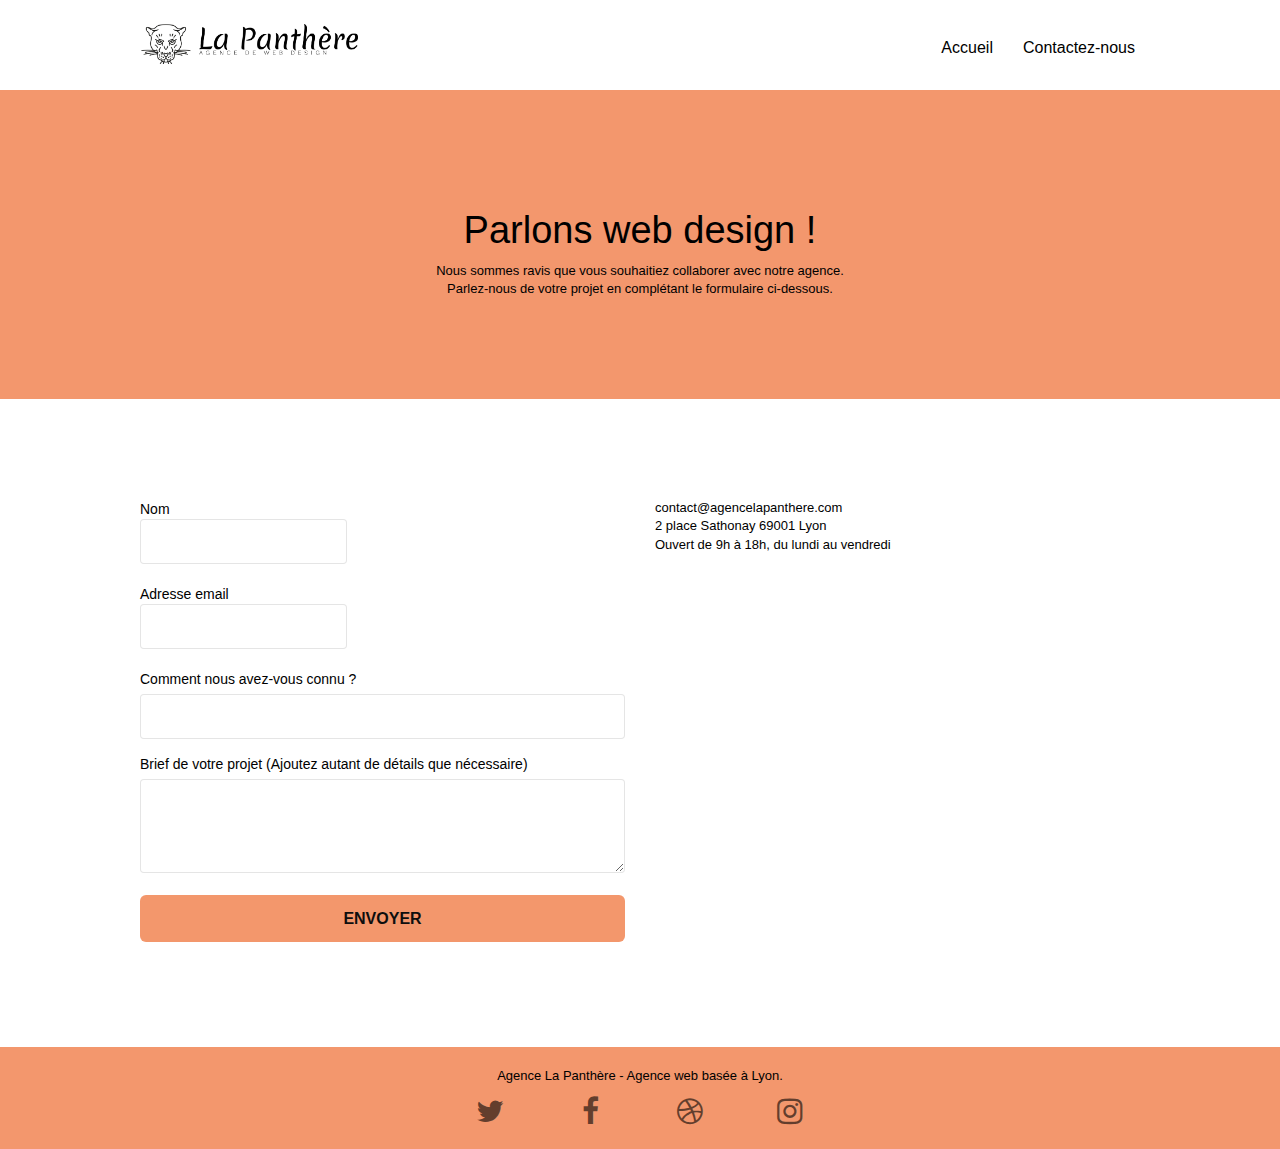
==== contact.html @ 107d0ee8 "changement de couleur arrière plan/ accesibilité  /page2 en libelé contact/ ajout mailto" ====
<!doctype html>
<html lang="fr">
<head>
    <meta charset="utf-8">
	<meta name="robots" content="index, follow">
    <meta name="keywords" content="seo, google, site web, site internet, agence design paris, agence design, agence design,agence design,agence design,agence design,agence design,agence design,agence design,agence design">
    <meta name="description" content="Pour contacter notre équipe de web designers basés à Lyon et vous aider à créer ou optimiser le site web de votre entreprise, remplissez ce formulaire">
    <meta name="viewport" content="width=device-width, initial-scale=1.0, viewport-fit=cover">
    <link rel="shortcut icon" type="image/png" href="favicon.jpg">
	<link rel="canonical" href="https://camilleemmakomal.github.io/panthereorigin/index.html" />
    
	<link rel="stylesheet" type="text/css" href="./css/bootstrap.css">
	<link rel="stylesheet" type="text/css" href="style.css">
	<link rel="stylesheet" type="text/css" href="./css/font-awesome.css">
	<link rel="stylesheet" type="text/css" href="./css/et-line.css">
	
	
    
	<script src="./js/jquery-2.1.0.js" defer></script>
	<script src="./js/bootstrap.js" defer></script>
	<script src="./js/blocs.js " defer></script>
	<script src="./js/jqBootstrapValidation.js"defer></script>
	<script src="./js/formHandler.js" defer></script>
    <title>Agence la Panthère</title>

    
<!-- Analytics -->
 
<!-- Analytics END -->
    
</head>
<body>
<!-- Principal conteneur -->
<div class="page-container">
    
<!-- bloc-0 -->
<header class="bloc bgc-white l-bloc " id="bloc-0">
	<div class="container bloc-sm">
		<nav class="navbar row">
			<div class="navbar-header">
				<a class="navbar-brand" href="index.html"><img src="img/agence-la-panthere-monochrome.webp" alt="atlanta web design logo" height="40" /></a>
				<button id="nav-toggle" type="button" class="ui-navbar-toggle navbar-toggle" data-toggle="collapse" data-target=".navbar-1">
					<span class="sr-only">Toggle navigation</span><span class="icon-bar"></span><span class="icon-bar"></span><span class="icon-bar"></span>
				</button>
			</div>
			<div class="collapse navbar-collapse navbar-1 special-dropdown-nav">
				<ul class="site-navigation nav navbar-nav">
					<li>
						<a href="index.html">Accueil</a>
					</li>
					<li>
						<a href="contact.html" title="formulaire de contact"> Contactez-nous </a>
					</li>
				</ul>
			</div>
		</nav>
	</div>
</header>
<!-- bloc-0 END -->

<!-- bloc-6 -->
<main class="bloc bg-dots-bg bg-repeat bgc-atomic-tangerine d-bloc bloc-bg-texture texture-paper" id="bloc-6">
	<div class="container bloc-lg">
		<div class="row">
			<div class="col-sm-12">
				<h1 class="text-center hero-bloc-text">
					Parlons web design !
				</h1>
				<p class="text-center mg-lg tight-width-whitespace">
					Nous sommes ravis que vous souhaitiez collaborer avec notre agence.<br>
					Parlez-nous de votre projet en complétant le formulaire ci-dessous.
				</p>
			</div>
		</div>
	</div>
</main>
<!-- bloc-6 END -->

<!-- bloc-7 -->
<div class="bloc bgc-white l-bloc" id="bloc-7">
	<div class="container bloc-lg">
		<div class="row">
			<div class="col-sm-6">
				<form id="form_1" novalidate data-success-msg="Your message has been sent." data-fail-msg="Sorry it seems that our mail server is not responding, Sorry for the inconvenience!">
					<div class="form-group">
						<label>
							Nom 
							<input id="name" class="form-control" required =""/> 
						</label>
	
					</div>
					<div class="form-group">
						<label>
							Adresse email 
							<input id="email" class="form-control" type="email" required />
						</label>
					</div>

					<div class="form-group">
						<label>
						Comment nous avez-vous connu ? 
						</label><!--br pour faire les sut-->
						<input class="form-control" type="text" id="input_504" />
					</div>

					<div class="form-group">
						<label>
						 Brief de votre projet (Ajoutez autant de détails que nécessaire)
						</label><textarea id="message" class="form-control" rows="4" cols="50" required></textarea>
					</div> 

					<button class="bloc-button btn btn-lg btn-block cta-hero btn-atomic-tangerine" type="submit">
						Envoyer
					</button>
				</form>
			</div>
			<div class="col-sm-6">
				<p>
					<a href="mailto:contact@agencelapanthere.com" >contact@agencelapanthere.com</a> 
						<br>2 place Sathonay 69001 Lyon<br>Ouvert de 9h à 18h, du lundi au vendredi<br>
				</p>
			</div>
		</div>
	</div>
</div>
<!-- bloc-7 END -->

<!-- ScrollToTop Button -->
<a class="bloc-button btn btn-d scrollToTop" onclick="scrollToTarget('1')"><span class="fa fa-chevron-up"></span></a>
<!-- ScrollToTop Button END-->


<!-- Footer - bloc-8 -->
<footer class="bloc bgc-atomic-tangerine d-bloc" id="bloc-8">
	<div class="container bloc-sm">
		<div class="row">
			<div class="col-sm-12">
				<p class="text-center white">
					Agence La Panthère - Agence web basée à Lyon.
				</p>
				<div class="row row-no-gutters social">
					<div class="col-sm-3">
						<div class="text-center">
							<a class="social" href="https://twitter.com/" target="_blank"><span class="fa fa-twitter icon-md"></span></a>
						</div>
					</div>
					<div class="col-sm-3">
						<div class="text-center">
							<a class="social" href="https://facebook.com/" target="_blank"><span class="fa fa-facebook icon-md"></span></a>
							
						</div>
					</div>
					<div class="col-sm-3">
						<div class="text-center">
							<a class="social" href="https://dribbble.com/" target="_blank"><span class="fa fa-dribbble icon-md"></span></a>
						</div>
					</div>
					<div class="col-sm-3">
						<div class="text-center">
							<a class="social" href="https://instagram.com/" target="_blank"><span class="fa fa-instagram icon-md"></span></a>
						</div>
					</div>
				</div>
			</div>
		</div>
	</div>
</footer>
<!-- Footer - bloc-8 END -->

</div>
<!-- Principal conteneur END -->
    

</body>
</html>
---- style.css ----
body {
    margin: 0;
    padding: 0;
    background: #FFF;
    overflow-x: hidden;
    -webkit-font-smoothing: antialiased;
    -moz-osx-font-smoothing: grayscale;
}

*, *:before, *:after {
    box-sizing: border-box;
    margin: 0;
    padding: 0;;}
    
a, 
button {
    transition: all .3s ease-in-out;
    outline: none!important;
   

}

a:hover {
    text-decoration: none;
    cursor: pointer;
    
}

#page-loading-blocs-notifaction {
    position: fixed;
    top: 0;
    bottom: 0;
    width: 100%;
    z-index: 100000;
    background: #FFFFFF url("img/pageload-spinner.gif") no-repeat center center;
}

.bloc {
    width: 100%;
    clear: both;
    background: 50% 50% no-repeat;
    padding: 0 50px;
    -webkit-background-size: cover;
    -moz-background-size: cover;
    -o-background-size: cover;
    background-size: cover;
    position: relative;
}

.bloc .container {
    padding-left: 0;
    padding-right: 0;
}

.bloc-lg {
    padding: 100px 50px;
    
}

.bloc-md {
    padding: 50px;
    
}


.bloc-sm {
    padding: 20px 50px;
    font-size: 16px;
    
}

.bg-center,
.bg-l-edge,
.bg-r-edge,
.bg-t-edge,
.bg-b-edge,
.bg-tl-edge,
.bg-bl-edge,
.bg-tr-edge,
.bg-br-edge,
.bg-repeat {
    -webkit-background-size: auto!important;
    -moz-background-size: auto!important;
    -o-background-size: auto!important;
    background-size: auto!important;
}

.bg-repeat {
    background: repeat;
}

.bg-t-edge {
    background: top no-repeat;
}

.bloc-bg-texture::before {
    content: "";
    background-size: 2px 2px;
    position: absolute;
    top: 0;
    bottom: 0;
    left: 0;
    right: 0;
}

.citation{font-style: italic;
          font-size: 15px;      }
.auteur {font-size:15px;}          

.texture-paper::before {
    background: none;
    background-size: 280px 280px;
}

.b-parallax {
    background-attachment: fixed;
}

.d-bloc {
    color: rgba(255, 255, 255, .7);
}

.d-bloc button:hover {
    color: rgba(255, 255, 255, .9);
}

.d-bloc .icon-round,
.d-bloc .icon-square,
.d-bloc .icon-rounded,
.d-bloc .icon-semi-rounded-a,
.d-bloc .icon-semi-rounded-b {
    border-color: rgba(255, 255, 255, .9);
}

.d-bloc .divider-h span {
    border-color: rgba(255, 255, 255, .2);
}

.d-bloc .a-btn,
.d-bloc .navbar a,
.d-bloc .navbar-brand,
.d-bloc a .icon-sm,
.d-bloc a .icon-md,
.d-bloc a .icon-lg,
.d-bloc a .icon-xl,
.d-bloc h1 a,
.d-bloc h2 a,
.d-bloc h3 a,
.d-bloc h4 a,
.d-bloc h5 a,
.d-bloc h6 a,
.d-bloc p a {
    color: rgba(2, 2, 2, 0.6);
}

.d-bloc .a-btn:hover,
.d-bloc .navbar a:hover,
.d-bloc .navbar-brand:hover,
.d-bloc a:hover .icon-sm,
.d-bloc a:hover .icon-md,
.d-bloc a:hover .icon-lg,
.d-bloc a:hover .icon-xl,
.d-bloc h1 a:hover,
.d-bloc h2 a:hover,
.d-bloc h3 a:hover,
.d-bloc h4 a:hover,
.d-bloc h5 a:hover,
.d-bloc h6 a:hover,
.d-bloc p a:hover {
    color: rgba(255, 255, 255, 1);
}

.d-bloc .navbar-toggle .icon-bar {
    background: rgba(255, 255, 255, 1);
}

.d-bloc .btn-wire,
.d-bloc .btn-wire:hover {
    color: rgba(255, 255, 255, 1);
    border-color: rgba(255, 255, 255, 1);
}

.d-bloc .panel {
    color: rgba(0, 0, 0, .5);
}

.d-bloc .panel button:hover {
    color: rgba(0, 0, 0, .7);
}

.d-bloc .panel icon {
    border-color: rgba(0, 0, 0, .7);
}

.d-bloc .panel .divider-h span {
    border-color: rgba(0, 0, 0, .1);
}

.d-bloc .panel .a-btn {
    color: rgba(0, 0, 0, .6);
}

.d-bloc .panel .a-btn:hover {
    color: rgba(0, 0, 0, 1);
}

.d-bloc .panel .btn-wire,
.d-bloc .panel .btn-wire:hover {
    color: rgba(0, 0, 0, .7);
    border-color: rgba(0, 0, 0, .3);
}

.d-bloc .panel,
.l-bloc {
    color: rgba(0, 0, 0, .5);
}

.d-bloc .panel button:hover,
.l-bloc button:hover {
    color: rgba(0, 0, 0, .7);
}

.l-bloc .icon-round,
.l-bloc .icon-square,
.l-bloc .icon-rounded,
.l-bloc .icon-semi-rounded-a,
.l-bloc .icon-semi-rounded-b {
    border-color: rgba(0, 0, 0, .7);
}

.d-bloc .panel .divider-h span,
.l-bloc .divider-h span {
    border-color: rgba(0, 0, 0, .1);
}

.d-bloc .panel .a-btn,
.l-bloc .a-btn,
.l-bloc .navbar a,
.l-bloc .navbar-brand,
.l-bloc a .icon-sm,
.l-bloc a .icon-md,
.l-bloc a .icon-lg,
.l-bloc a .icon-xl,
.l-bloc h1 a,
.l-bloc h2 a,
.l-bloc h3 a,
.l-bloc h4 a,
.l-bloc h5 a,
.l-bloc h6 a,
.l-bloc p a {
    color: rgba(0, 0, 0, .6);
}

.d-bloc .panel .a-btn:hover,
.l-bloc .a-btn:hover,
.l-bloc .navbar a:hover,
.l-bloc .navbar-brand:hover,
.l-bloc a:hover .icon-sm,
.l-bloc a:hover .icon-md,
.l-bloc a:hover .icon-lg,
.l-bloc a:hover .icon-xl,
.l-bloc h1 a:hover,
.l-bloc h2 a:hover,
.l-bloc h3 a:hover,
.l-bloc h4 a:hover,
.l-bloc h5 a:hover,
.l-bloc h6 a:hover,
.l-bloc p a:hover {
    color: rgba(0, 0, 0, 1);
    
}

.l-bloc .navbar-toggle .icon-bar {
    color: rgba(0, 0, 0, .6);
}

.d-bloc .panel .btn-wire,
.d-bloc .panel .btn-wire:hover,
.l-bloc .btn-wire,
.l-bloc .btn-wire:hover {
    color: rgba(0, 0, 0, .7);
    border-color: rgba(0, 0, 0, .3);
}

.voffset {
    margin-top: 30px;
}

.voffset-lg {
    margin-top: 80px;
}

.row-no-gutters {
    margin-right: 0;
    margin-left: 0;
}

.row.row-no-gutters > [class^="col-"],
.row.row-no-gutters > [class*=" col-"] {
    padding-right: 0;
    padding-left: 0;
}

#bloc-1-hero h1 {
    font-size: 32px;
}

.navbar {
    margin-bottom: 0;
    z-index: 1;
}

.navbar-brand {
    height: auto;
    padding: 3px 15px;
    font-size: 25px;
    font-weight: normal;
    font-weight: 600;
    line-height: 44px;
    display: flex;
    justify-content: center;
}

.navbar-brand img {
    max-height: 200px;
    margin: 0 5px 0 0;
    display: inline;
}

.navbar-brand img[src$=svg] {
    min-width: 100px;
}

.nav-center .navbar-brand img {
    margin: 0;
}

.navbar .nav {
    padding-top: 2px;
    margin-right: -16px;
    float: right;
    z-index: 1;
}

.nav > li {
    float: left;
    margin-top: 4px;
    font-size: 16px;
    display: flex;
    text-decoration: none;
}

.navbar-nav .open .dropdown-menu > li > a {
    text-align: inherit;
    
}

.nav > li a:hover,
.nav > li a:focus {
    background: transparent;
}

.navbar-toggle {
    margin: 10px 10px 0 0;
    border: 0px;
   
}

.navbar-toggle:hover {
    background: transparent!important;
}

.navbar-toggle .icon-bar {
    background-color: rgba(0, 0, 0, .5);
    width: 26px;

}

.nav-invert .navbar .nav {
    float: left;
}

.nav-invert .navbar-header,
.nav-invert .navbar-brand {
    float: right;
    position: relative;
    z-index: 2;
}

@media (min-width: 768px) {
    .site-navigation {
        position: absolute;
        top: 50%;
        right: 20px;
        transform: translate(0, -50%);
        -webkit-transform: translateY(-50%);
    }
    .nav > li .dropdown-menu a,
    .nav > li .dropdown-menu a:hover {
        color: #484848;
    }
    .nav-invert .site-navigation {
        left: 0;
        right: 0;
    }
    .nav-center {
        text-align: center;
    }
    .nav-center .navbar-header {
        width: 100%;
    }
    .nav-center .navbar-header,
    .nav-center .navbar-brand,
    .nav-center .nav > li {
        float: none;
        display: inline-block;
    }
    .nav-center .site-navigation {
        position: relative;
        width: 100%;
        right: 0;
        margin-right: 0px;
        margin-top: 20px;
    }
    .nav-center.mini-nav .navbar-toggle {
        float: none;
        margin: 10px auto 0;
    }
}

.nav > li > .dropdown a {
    background: none!important;
    display: block;
    padding: 14px 15px;
}

nav .caret {
    margin: 0 5px;
}

.dropdown-menu .dropdown-menu {
    top: -8px;
    left: 100%;
}

.dropdown-menu .dropmenu-flow-right {
    top: 100%;
    left: 0;
    margin-left: -1px;
    border-top-left-radius: 0;
    border-top-right-radius: 0;
}

.dropdown-menu .dropdown span {
    border: 4px solid black;
    border-top-color: transparent;
    border-right-color: transparent;
    border-bottom-color: transparent;
    margin: 6px -5px 0 0!important;
    float: right;
}

.mg-md { /* web*/
    margin-top: 10px;
    margin-bottom: 20px;
}

.mg-lg {
    margin-top: 10px;
    margin-bottom: 40px;
    
}

.btn {
    margin: 0 5px 5px 0;
}

.btn.pull-right {
    margin: 0 0 5px 5px;
}

.btn-d,
.btn-d:hover,
.btn-d:focus {
    color: #FFF;
    background: rgba(0, 0, 0, .3);
}

button {
    outline: none!important;
}

.btn-rd {
    border-radius: 40px;
}

.btn-clean {
    border: 1px solid rgba(0, 0, 0, .08);
    border-bottom-color: rgba(0, 0, 0, .1);
    text-shadow: 0 1px 0 rgba(0, 0, 1, .1);
    box-shadow: 0 1px 3px rgba(0, 0, 1, .25), inset 0 1px 0 0 rgba(255, 255, 255, .15);
}

.icon-md {
    font-size: 30px!important;
}

.icon-lg {
    font-size: 60px!important;
}

.sm-shadow {
    text-shadow: 0 1px 2px rgba(0, 0, 0, .3);
}

.panel-sq,
.panel-sq .panel-heading,
.panel-sq .panel-footer {
    border-radius: 0;
}

.panel-rd {
    border-radius: 30px;
}

.panel-rd .panel-heading {
    border-radius: 29px 29px 0 0;
}

.panel-rd .panel-footer {
    border-radius: 0 0 29px 29px;
}

.form-control {
    border-color: rgba(0, 0, 0, .1);
    box-shadow: none;

}

.scrollToTop {
    width: 40px;
    height: 40px;
    position: fixed;
    bottom: 20px;
    right: 20px;
    opacity: 0;
    z-index: 500;
    transition: all .3s ease-in-out;
}

.scrollToTop span {
    margin-top: 6px;
}

.showScrollTop {
    font-size: 14px;
    opacity: 1;
}

a[data-lightbox] {
    position: relative;
    display: block;
    text-align: center;
}

a[data-lightbox]:hover::before {
    content: "+";
    font-family: "HelveticaNeue-Light", "Helvetica Neue Light", "Helvetica Neue", Helvetica, Arial;
    font-size: 32px;
    width: 50px;
    height: 50px;
    margin-left: -25px;
    border-radius: 50%;
    background: rgba(0, 0, 0, .6);
    color: #FFF;
    font-weight: 100;
    z-index: 1;
    position: absolute;
    top: 50%;
    transform: translateY(-50%);
    -webkit-transform: translateY(-50%);
}

a[data-lightbox]:hover img {
    opacity: 0.6;
    -webkit-animation-fill-mode: none;
    animation-fill-mode: none;
}

#lightbox-modal {
    display: flex;
    align-items: center;
}

#lightbox-modal .modal-dialog {
    width: 90%;
    max-width: 900px;
    margin: 0 auto 0;
}

#lightbox-modal .modal-dialog img {
    max-height: 90vh;
    margin: 0 auto;
}

.lightbox-caption {
    padding: 20px;
    color: #FFF;
    background: rgba(0, 0, 0, .5);
    position: absolute;
    left: 15px;
    right: 15px;
    bottom: 5px;
}

.close-lightbox {
    color: #FFF;
    font-size: 30px;
    position: absolute;
    top: 20px;
    right: 20px;
    z-index: 20;
    background: rgba(0, 0, 0, .5);
    border: none;
    line-height: 30px;
    padding: 0 9px 5px;
    opacity: 0.3;
}

.close-lightbox:hover,
.next-lightbox:hover,
.prev-lightbox:hover {
    opacity: 1.0;
    color: #FFF;
}

.next-lightbox,
.prev-lightbox {
    font-size: 20px;
    color: rgba(255, 255, 255, .9);
    background: rgba(0, 0, 0, .5);
    transition: all .2s ease-in-out;
    position: absolute;
    top: 45%;
    z-index: 1;
    opacity: 0.4;
}

.next-lightbox {
    padding: 6px 8px 1px 13px;
    right: 25px;
}

.prev-lightbox {
    padding: 6px 13px 1px 10px;
    left: 25px;
}

.snapshot-lb .modal-body {
    padding-bottom: 45px;
}

.snapshot-lb .lightbox-caption {
    padding: 0;
    color: rgba(0, 0, 0, .5);
    background: none;
}

h1,
h2,
h3,
h4,
h5,
h6,
p,
label,
.btn,
a {
    font-family: "helvetica";
    font-weight: 400;
    color: #000000!important;
}

.container {
    max-width: 1000px;
}

.hero-bloc-text {
    font-size: 38px;
}

.hero-bloc-text-sub {
    font-size: 36px;
}

.statement-bloc-text {
    line-height: 26px;
    font-style: italic;
    font-size: 20px;
    text-align: center;
    font-weight: lighter;
    max-width: 520px;
    margin: auto auto auto auto;
}

p {/* taille des paragraphe*/
    font-size: 13px;
    color: #000000;
}

strong {
    font-size: 18px;
    color: #534c4c;
}

.tight-width-whitespace {
    max-width: 600px;
    margin: auto auto auto auto;
}

.h1 {
    font-size: 20px;
    font-family: "Open Sans";
    
}

.cta-hero {
    margin-top: 22px;
    color: #FFFFFF!important;
    text-transform: uppercase;
    padding: 12px 28px 12px 28px;
    font-size: 16px;
    font-weight: 700;
}

.social {
    max-width: 400px;
    margin: auto auto auto auto;
}

h2 { 
    font-size: 20px;
    line-height: 1.4em;
}

h3 {
    font-size: 15px;
    text-transform: uppercase;
    font-weight: 700;
    color: #333333!important;
}

.med-width-whitespace {
    max-width: 800px;
    margin: auto auto auto auto;
    box-shadow: 0px 0px 0px #000000;
}

h1 {
    color: #000000!important;
}

h4 {
    color: #333333!important;
}

.icons {
    margin-bottom: 14px;
    margin-top: 24px;
}

.white {
    color: #000000!important;
}

.portfolio-thumb {
    margin:auto;
}

.portfolio-row {
    margin-bottom: 44px;
    margin-top: 50px;
}

.avatar {
    box-shadow: 0px 4px 9px rgba(0, 0, 0, 0.3);
}

.black-background {
    background-color: rgba(165, 147, 99, 0.7);
    padding: 40px 40px 40px 40px;
}

.bold-link {
    font-weight: 900;
    text-decoration: underline!important;
}

.bgc-white {
    background-color: #FFFFFF;
}


.bgc-atomic-tangerine {
    background-color: hsl(19, 85%, 69%);
}

.tc-white {
    color: #ffffff!important;
}

.btn-atomic-tangerine {
    background: #F3976C;
    color: #0e0e0e!important;
}

.btn-atomic-tangerine:hover {
    background: #F3976C!important;
    color: #FFFFFF!important;
}

.ltc-white {
    color: #FFFFFF!important;
}

.ltc-white:hover {
    color: #cccccc!important;
}

.ltc-atomic-tangerine {
    color: #F3976C!important;
}

.ltc-atomic-tangerine:hover {
    color: #c27956!important;
}

.icon-dark-slate-blue {
    color: #364577!important;
    border-color: #364577!important;
}



.bg-banniere {
    background-image: url("img/agence-la-panthere\(1\).webp"); /* image du font */
}

.bg-presentation {
    background-image: url("img/image-de-presentation.webp");
}

@media (max-width: 1024px) {
    .bloc {
        padding-left: 20px;
        padding-right: 20px;
    }
    .bloc.full-width-bloc,
    .bloc-tile-2.full-width-bloc .container,
    .bloc-tile-3.full-width-bloc .container,
    .bloc-tile-4.full-width-bloc .container {
        padding-left: 0;
        padding-right: 0;
    }
}

@media (max-width: 992px) and (min-width: 768px) {
    .navbar .nav {
        max-width: 80%
    }
    .nav-center.navbar .nav {
        max-width: 100%
    }
}

@media only screen and (min-width: 768px) and (max-width: 1024px) and (orientation: landscape) {
    .b-parallax {
        background-attachment: scroll;
    }
}

@media only screen and (min-width: 1024px) and (max-width: 1366px) and (-webkit-min-device-pixel-ratio: 1.5) {
    .b-parallax {
        background-attachment: scroll;
    }
}

@media (max-width: 991px) {
    .container {
        width: 100%;
    }
    .b-parallax {
        background-attachment: scroll;
    }
    .page-container,
    #hero-bloc {
        overflow-x: hidden;
        position: relative;
    }
  
    .bloc-group,
    .bloc-group .bloc {
        display: block;
        width: 100%;
    }
    .bloc-fill-screen .fill-bloc-top-edge,
    .bloc-fill-screen .fill-bloc-bottom-edge {
        padding: 0 20px;
       
    }
}

@media (max-width: 767px) {
    .page-container {
        overflow-x: hidden;
        position: relative;
    }
    h1,
    h2,
    h3,
    h4,
    h5,
    h6,
    p,
    #disqus_thread {
        padding-left: 10px!important;
        padding-right: 10px!important;
    }
    .b-parallax {
        background-attachment: scroll;
    }
    .navbar .nav {
        padding-top: 0;
        border-top: 1px solid rgba(0, 0, 0, .2);
        float: none!important;
    }
    .navbar.row {
        margin-left: 0;
        margin-right: 0;
    }
    .site-navigation {
        position: inherit;
        transform: none;
        -webkit-transform: none;
        -ms-transform: none;
    }
    .nav > li {
        margin-top: 0;
        border-bottom: 1px solid rgba(0, 0, 0, .1);
        background: rgba(0, 0, 0, .05);
        text-align: left;
        padding-left: 15px;
        width: 100%;
    }
    .nav > li:hover {
        background: rgba(0, 0, 0, .08);
    }
    .dropdown .dropdown a .caret {
        float: none;
        margin: 5px 0 0 10px!important;
        border: 4px solid black;
        border-bottom-color: transparent;
        border-right-color: transparent;
        border-left-color: transparent;
    }
    #hero-bloc .navbar .nav {
        background: rgba(0, 0, 0, .8);
    }
    #hero-bloc .navbar .nav a {
        color: rgba(255, 255, 255, .6);
    }
    .hero {
        padding: 50px 0;
    }
    .hero-nav {
        left: -1px;
        right: -1px;
    }
    .navbar-collapse {
        padding: 0;
        overflow-x: hidden;
        -webkit-box-shadow: none;
        box-shadow: none;
    }
    .navbar-brand img {
        max-height: 40px;
        width: auto;
    }
    .nav-invert .navbar-header {
        float: none;
        width: 100%;
    }
    .nav-invert .navbar-toggle {
        float: left;
        margin-left: 10px;
    }
    .bloc {
        padding-left: 0;
        padding-right: 0;
    }
    .bloc-xxl,
    .bloc-xl,
    .bloc-lg {
        padding: 40px 0;
    }
    .bloc-sm,
    .bloc-md {
        padding-left: 0;
        padding-right: 0;
    }
    .bloc-tile-2 .container,
    .bloc-tile-3 .container,
    .bloc-tile-4 .container,
    .bloc-fill-screen .fill-bloc-top-edge,
    .bloc-fill-screen .fill-bloc-bottom-edge {
        padding-left: 0;
        padding-right: 0;
    }
    .a-block {
        padding: 0 10px;
    }
    .btn-dwn {
        display: none;
    }
    .voffset {
        margin-top: 5px;
    }
    .voffset-md {
        margin-top: 20px;
    }
    .voffset-lg {
        margin-top: 30px;
    }
    form {
        padding: 5px;
    }
    .close-lightbox {
        display: inline-block;
    }
    .blocsapp-device-iphone5 {
        background-size: 216px 425px;
        padding-top: 60px;
        width: 216px;
        height: 425px;
    }
    .blocsapp-device-iphone5 img {
        width: 180px;
        height: 320px;
    }
}

@media (max-width: 400px) {
    .bloc {
        padding-left: 0;
        padding-right: 0;
    }
}

@media (max-width: 767px) {
    .bloc-mob-center-text {
        text-align: center;
    }
    .social {
       display: flex;
       justify-content:space-around;
    }
}
---- css/et-line.css ----
@font-face {
    font-family: et-line;
    src: url(../fonts/et-line.eot);
    src: url(../fonts/et-line.eot?#iefix) format('embedded-opentype'), url(../fonts/et-line.woff) format('woff'), url(../fonts/et-line.ttf) format('truetype'), url(../fonts/et-line.svg#et-line) format('svg');
    font-weight: 400;
    font-style: normal
}

.et-icon-adjustments,
.et-icon-alarmclock,
.et-icon-anchor,
.et-icon-aperture,
.et-icon-attachment,
.et-icon-bargraph,
.et-icon-basket,
.et-icon-beaker,
.et-icon-bike,
.et-icon-book-open,
.et-icon-briefcase,
.et-icon-browser,
.et-icon-calendar,
.et-icon-camera,
.et-icon-caution,
.et-icon-chat,
.et-icon-circle-compass,
.et-icon-clipboard,
.et-icon-clock,
.et-icon-cloud,
.et-icon-compass,
.et-icon-desktop,
.et-icon-dial,
.et-icon-document,
.et-icon-documents,
.et-icon-download,
.et-icon-dribbble,
.et-icon-edit,
.et-icon-envelope,
.et-icon-expand,
.et-icon-facebook,
.et-icon-flag,
.et-icon-focus,
.et-icon-gears,
.et-icon-genius,
.et-icon-gift,
.et-icon-global,
.et-icon-globe,
.et-icon-googleplus,
.et-icon-grid,
.et-icon-happy,
.et-icon-hazardous,
.et-icon-heart,
.et-icon-hotairballoon,
.et-icon-hourglass,
.et-icon-key,
.et-icon-laptop,
.et-icon-layers,
.et-icon-lifesaver,
.et-icon-lightbulb,
.et-icon-linegraph,
.et-icon-linkedin,
.et-icon-lock,
.et-icon-magnifying-glass,
.et-icon-map,
.et-icon-map-pin,
.et-icon-megaphone,
.et-icon-mic,
.et-icon-mobile,
.et-icon-newspaper,
.et-icon-notebook,
.et-icon-paintbrush,
.et-icon-paperclip,
.et-icon-pencil,
.et-icon-phone,
.et-icon-picture,
.et-icon-pictures,
.et-icon-piechart,
.et-icon-presentation,
.et-icon-pricetags,
.et-icon-printer,
.et-icon-profile-female,
.et-icon-profile-male,
.et-icon-puzzle,
.et-icon-quote,
.et-icon-recycle,
.et-icon-refresh,
.et-icon-ribbon,
.et-icon-rss,
.et-icon-sad,
.et-icon-scissors,
.et-icon-scope,
.et-icon-search,
.et-icon-shield,
.et-icon-speedometer,
.et-icon-strategy,
.et-icon-streetsign,
.et-icon-tablet,
.et-icon-target,
.et-icon-telescope,
.et-icon-toolbox,
.et-icon-tools,
.et-icon-tools-2,
.et-icon-trophy,
.et-icon-tumblr,
.et-icon-twitter,
.et-icon-upload,
.et-icon-video,
.et-icon-wallet,
.et-icon-wine {
    font-family: et-line;
    speak: none;
    font-style: normal;
    font-weight: 400;
    font-variant: normal;
    text-transform: none;
    line-height: 1;
    -webkit-font-smoothing: antialiased;
    -moz-osx-font-smoothing: grayscale;
    display: inline-block
}

.et-icon-mobile:before {
    content: "\e000"
}

.et-icon-laptop:before {
    content: "\e001"
}

.et-icon-desktop:before {
    content: "\e002"
}

.et-icon-tablet:before {
    content: "\e003"
}

.et-icon-phone:before {
    content: "\e004"
}

.et-icon-document:before {
    content: "\e005"
}

.et-icon-documents:before {
    content: "\e006"
}

.et-icon-search:before {
    content: "\e007"
}

.et-icon-clipboard:before {
    content: "\e008"
}

.et-icon-newspaper:before {
    content: "\e009"
}

.et-icon-notebook:before {
    content: "\e00a"
}

.et-icon-book-open:before {
    content: "\e00b"
}

.et-icon-browser:before {
    content: "\e00c"
}

.et-icon-calendar:before {
    content: "\e00d"
}

.et-icon-presentation:before {
    content: "\e00e"
}

.et-icon-picture:before {
    content: "\e00f"
}

.et-icon-pictures:before {
    content: "\e010"
}

.et-icon-video:before {
    content: "\e011"
}

.et-icon-camera:before {
    content: "\e012"
}

.et-icon-printer:before {
    content: "\e013"
}

.et-icon-toolbox:before {
    content: "\e014"
}

.et-icon-briefcase:before {
    content: "\e015"
}

.et-icon-wallet:before {
    content: "\e016"
}

.et-icon-gift:before {
    content: "\e017"
}

.et-icon-bargraph:before {
    content: "\e018"
}

.et-icon-grid:before {
    content: "\e019"
}

.et-icon-expand:before {
    content: "\e01a"
}

.et-icon-focus:before {
    content: "\e01b"
}

.et-icon-edit:before {
    content: "\e01c"
}

.et-icon-adjustments:before {
    content: "\e01d"
}

.et-icon-ribbon:before {
    content: "\e01e"
}

.et-icon-hourglass:before {
    content: "\e01f"
}

.et-icon-lock:before {
    content: "\e020"
}

.et-icon-megaphone:before {
    content: "\e021"
}

.et-icon-shield:before {
    content: "\e022"
}

.et-icon-trophy:before {
    content: "\e023"
}

.et-icon-flag:before {
    content: "\e024"
}

.et-icon-map:before {
    content: "\e025"
}

.et-icon-puzzle:before {
    content: "\e026"
}

.et-icon-basket:before {
    content: "\e027"
}

.et-icon-envelope:before {
    content: "\e028"
}

.et-icon-streetsign:before {
    content: "\e029"
}

.et-icon-telescope:before {
    content: "\e02a"
}

.et-icon-gears:before {
    content: "\e02b"
}

.et-icon-key:before {
    content: "\e02c"
}

.et-icon-paperclip:before {
    content: "\e02d"
}

.et-icon-attachment:before {
    content: "\e02e"
}

.et-icon-pricetags:before {
    content: "\e02f"
}

.et-icon-lightbulb:before {
    content: "\e030"
}

.et-icon-layers:before {
    content: "\e031"
}

.et-icon-pencil:before {
    content: "\e032"
}

.et-icon-tools:before {
    content: "\e033"
}

.et-icon-tools-2:before {
    content: "\e034"
}

.et-icon-scissors:before {
    content: "\e035"
}

.et-icon-paintbrush:before {
    content: "\e036"
}

.et-icon-magnifying-glass:before {
    content: "\e037"
}

.et-icon-circle-compass:before {
    content: "\e038"
}

.et-icon-linegraph:before {
    content: "\e039"
}

.et-icon-mic:before {
    content: "\e03a"
}

.et-icon-strategy:before {
    content: "\e03b"
}

.et-icon-beaker:before {
    content: "\e03c"
}

.et-icon-caution:before {
    content: "\e03d"
}

.et-icon-recycle:before {
    content: "\e03e"
}

.et-icon-anchor:before {
    content: "\e03f"
}

.et-icon-profile-male:before {
    content: "\e040"
}

.et-icon-profile-female:before {
    content: "\e041"
}

.et-icon-bike:before {
    content: "\e042"
}

.et-icon-wine:before {
    content: "\e043"
}

.et-icon-hotairballoon:before {
    content: "\e044"
}

.et-icon-globe:before {
    content: "\e045"
}

.et-icon-genius:before {
    content: "\e046"
}

.et-icon-map-pin:before {
    content: "\e047"
}

.et-icon-dial:before {
    content: "\e048"
}

.et-icon-chat:before {
    content: "\e049"
}

.et-icon-heart:before {
    content: "\e04a"
}

.et-icon-cloud:before {
    content: "\e04b"
}

.et-icon-upload:before {
    content: "\e04c"
}

.et-icon-download:before {
    content: "\e04d"
}

.et-icon-target:before {
    content: "\e04e"
}

.et-icon-hazardous:before {
    content: "\e04f"
}

.et-icon-piechart:before {
    content: "\e050"
}

.et-icon-speedometer:before {
    content: "\e051"
}

.et-icon-global:before {
    content: "\e052"
}

.et-icon-compass:before {
    content: "\e053"
}

.et-icon-lifesaver:before {
    content: "\e054"
}

.et-icon-clock:before {
    content: "\e055"
}

.et-icon-aperture:before {
    content: "\e056"
}

.et-icon-quote:before {
    content: "\e057"
}

.et-icon-scope:before {
    content: "\e058"
}

.et-icon-alarmclock:before {
    content: "\e059"
}

.et-icon-refresh:before {
    content: "\e05a"
}

.et-icon-happy:before {
    content: "\e05b"
}

.et-icon-sad:before {
    content: "\e05c"
}

.et-icon-facebook:before {
    content: "\e05d"
}

.et-icon-twitter:before {
    content: "\e05e"
}

.et-icon-googleplus:before {
    content: "\e05f"
}

.et-icon-rss:before {
    content: "\e060"
}

.et-icon-tumblr:before {
    content: "\e061"
}

.et-icon-linkedin:before {
    content: "\e062"
}

.et-icon-dribbble:before {
    content: "\e063"
}
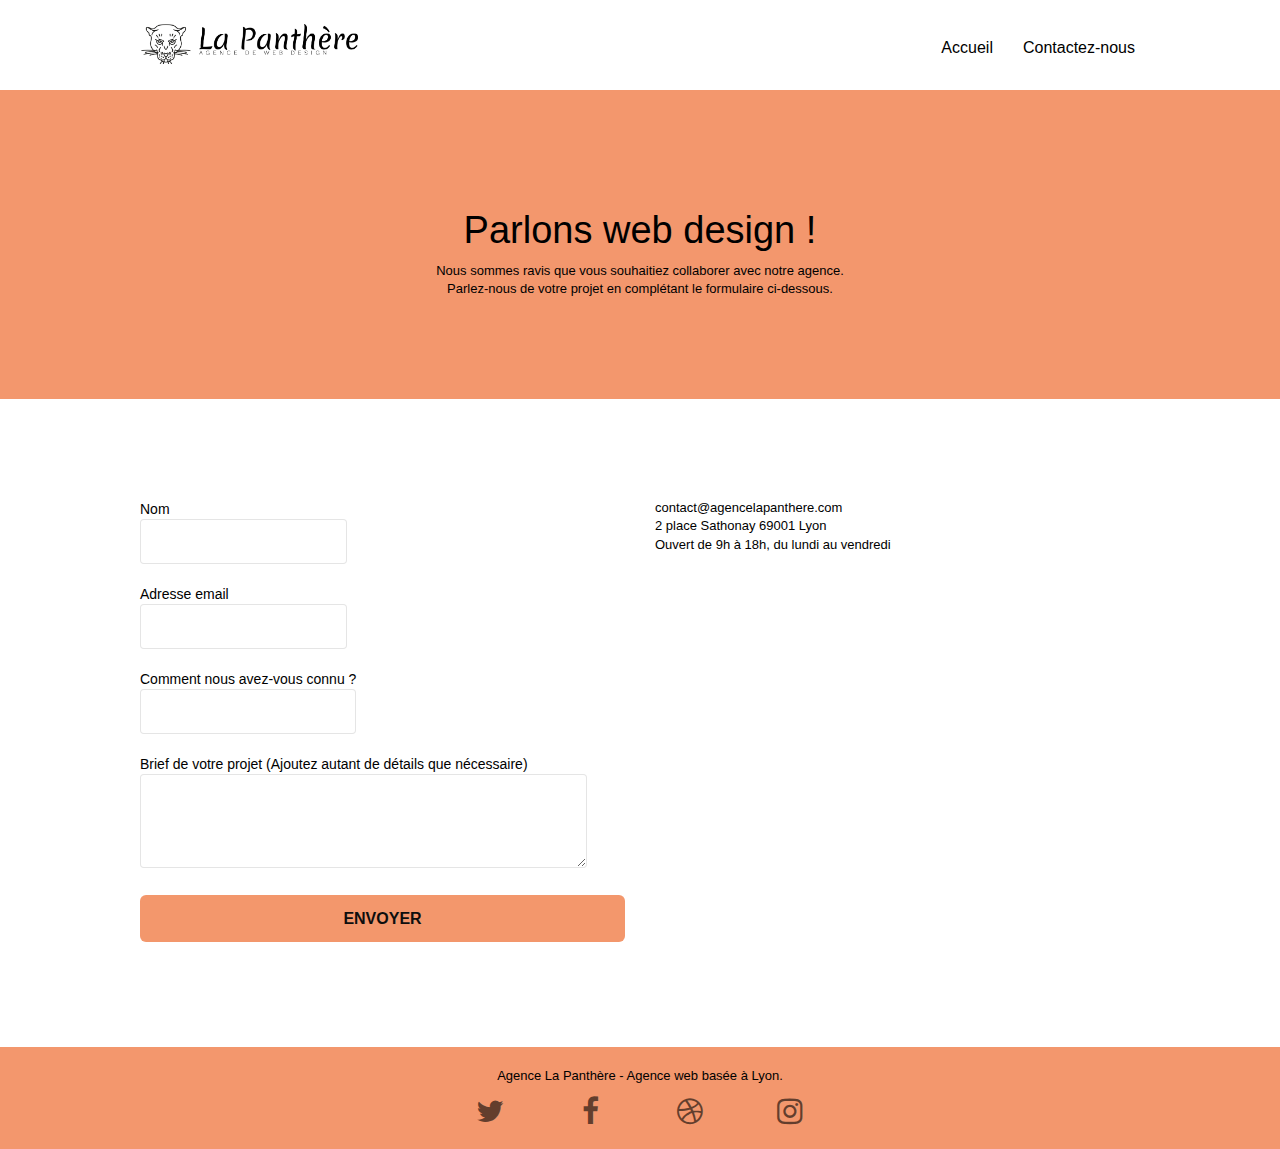
==== commit 30673b46: "modification accesibilité page contact" ====
--- a/contact.html
+++ b/contact.html
@@ -19,7 +19,7 @@
 	<script src="./js/jquery-2.1.0.js" defer></script>
 	<script src="./js/bootstrap.js" defer></script>
 	<script src="./js/blocs.js " defer></script>
-	<script src="./js/jqBootstrapValidation.js"defer></script>
+	<script src="./js/jqBootstrapValidation.js"></script>
 	<script src="./js/formHandler.js" defer></script>
     <title>Agence la Panthère</title>
 
@@ -99,14 +99,16 @@
 					<div class="form-group">
 						<label>
 						Comment nous avez-vous connu ? 
+						<input class="form-control" title="Comment nous avez-vous connu ?" required id="input_504" />
 						</label><!--br pour faire les sut-->
-						<input class="form-control" type="text" id="input_504" />
+						
 					</div>
 
 					<div class="form-group">
 						<label>
-						 Brief de votre projet (Ajoutez autant de détails que nécessaire)
-						</label><textarea id="message" class="form-control" rows="4" cols="50" required></textarea>
+						 Brief de votre projet (Ajoutez autant de détails que nécessaire) <br>
+						 <textarea id="message" class="form-control" rows="4" cols="50" title="Détaillez-nous votre projet" required></textarea>
+						</label>
 					</div> 
 
 					<button class="bloc-button btn btn-lg btn-block cta-hero btn-atomic-tangerine" type="submit">
@@ -141,23 +143,23 @@
 				<div class="row row-no-gutters social">
 					<div class="col-sm-3">
 						<div class="text-center">
-							<a class="social" href="https://twitter.com/" target="_blank"><span class="fa fa-twitter icon-md"></span></a>
+							<a class="social" href="https://twitter.com/" aria-label="lien twitter" target="_blank"><span class="fa fa-twitter icon-md"></span> </a>
 						</div>
 					</div>
 					<div class="col-sm-3">
 						<div class="text-center">
-							<a class="social" href="https://facebook.com/" target="_blank"><span class="fa fa-facebook icon-md"></span></a>
+							<a class="social" href="https://facebook.com/" aria-label="lien facebook" target="_blank"><span class="fa fa-facebook icon-md"></span></a>
 							
 						</div>
 					</div>
 					<div class="col-sm-3">
 						<div class="text-center">
-							<a class="social" href="https://dribbble.com/" target="_blank"><span class="fa fa-dribbble icon-md"></span></a>
+							<a class="social" href="https://dribbble.com/" aria-label=" lien dribbble" target="_blank"><span class="fa fa-dribbble icon-md"></span></a>
 						</div>
 					</div>
 					<div class="col-sm-3">
 						<div class="text-center">
-							<a class="social" href="https://instagram.com/" target="_blank"><span class="fa fa-instagram icon-md"></span></a>
+							<a class="social" href="https://instagram.com/" aria-label="lien instagram"target="_blank"><span class="fa fa-instagram icon-md"></span></a>
 						</div>
 					</div>
 				</div>
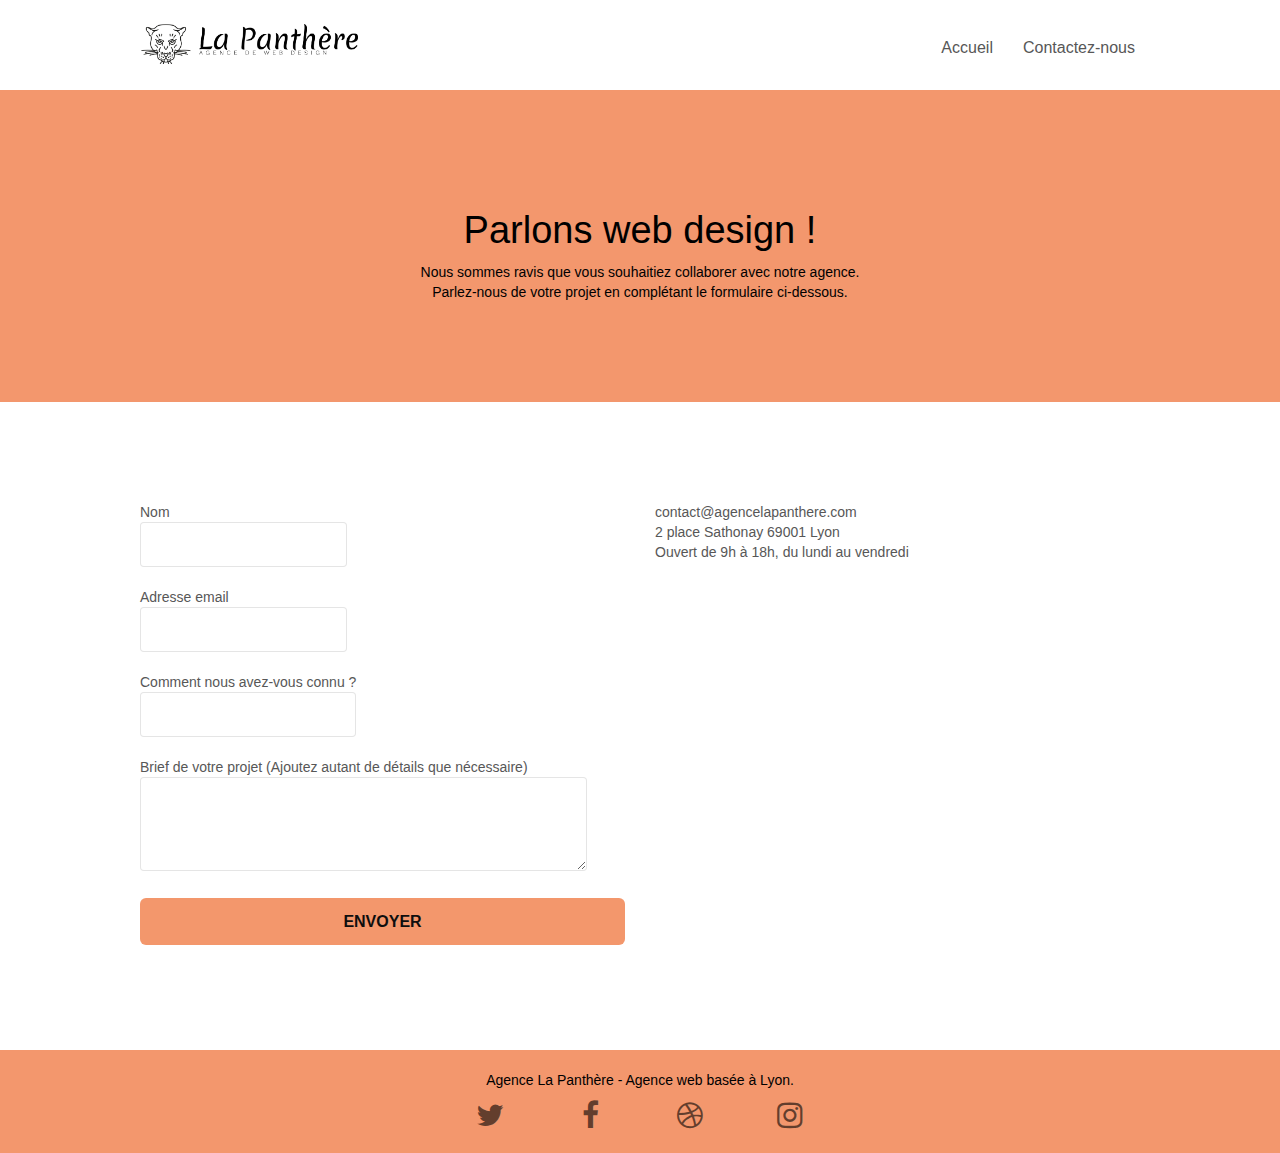
==== commit d44b52f8: "dimensionement des images et reglage performance" ====
--- a/contact.html
+++ b/contact.html
@@ -66,7 +66,7 @@
 				<h1 class="text-center hero-bloc-text">
 					Parlons web design !
 				</h1>
-				<p class="text-center mg-lg tight-width-whitespace">
+				<p class="text-center mg-lg tight-width-whitespace contrast">
 					Nous sommes ravis que vous souhaitiez collaborer avec notre agence.<br>
 					Parlez-nous de votre projet en complétant le formulaire ci-dessous.
 				</p>
--- a/style.css
+++ b/style.css
@@ -104,8 +104,8 @@
 }
 
 .citation{font-style: italic;
-          font-size: 15px;      }
-.auteur {font-size:15px;}          
+          font-size: 22px;      }
+.auteur {font-size:18px;}          
 
 .texture-paper::before {
     background: none;
@@ -678,7 +678,7 @@
 a {
     font-family: "helvetica";
     font-weight: 400;
-    color: #000000!important;
+    color: #575757!important;
 }
 
 .container {
@@ -704,12 +704,12 @@
 }
 
 p {/* taille des paragraphe*/
-    font-size: 13px;
+    font-size: 14px;
     color: #000000;
 }
 
 strong {
-    font-size: 18px;
+    font-size: 22px;
     color: #534c4c;
 }
 
@@ -818,6 +818,11 @@
     background: #F3976C!important;
     color: #FFFFFF!important;
 }
+
+.contrast {
+    color:rgb(0, 0, 0)!important;
+    font-size: 14px;
+   }
 
 .ltc-white {
     color: #FFFFFF!important;
